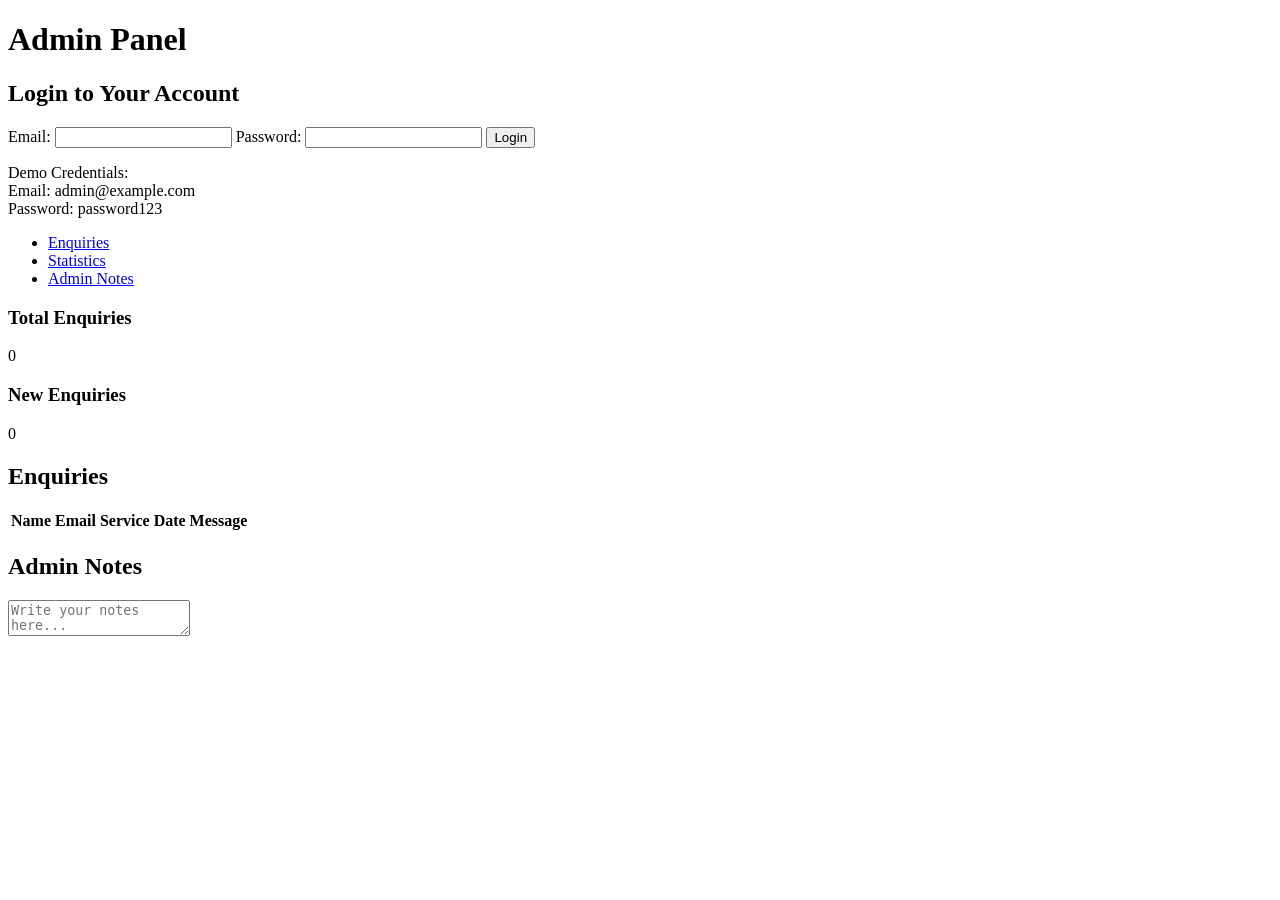
==== admin.html @ 5f38f6e5 "Add files via upload" ====
<!DOCTYPE html>
<html lang="en">
<head>
    <meta charset="UTF-8">
    <meta name="viewport" content="width=device-width, initial-scale=1.0">
    <title>Admin Panel - Boundless Moments</title>
    <link rel="stylesheet" href="css/style.css">
</head>
<body>
    <header>
        <h1>Admin Panel</h1>
    </header>
    <main>
        <section class="login-section">
            <div class="login-card">
                <h2>Login to Your Account</h2>
                <form id="loginForm">
                    <label for="email">Email:</label>
                    <input type="email" id="email" required>
                    <label for="password">Password:</label>
                    <input type="password" id="password" required>
                    <button type="submit">Login</button>
                </form>
                <p>Demo Credentials: <br> Email: admin@example.com <br> Password: password123</p>
            </div>
        </section>
        <section id="dashboard" class="hidden">
            <nav class="sidebar">
                <ul>
                    <li><a href="#enquiries">Enquiries</a></li>
                    <li><a href="#stats">Statistics</a></li>
                    <li><a href="#notes">Admin Notes</a></li>
                </ul>
            </nav>
            <div class="stats-cards">
                <div class="stat-card">
                    <h3>Total Enquiries</h3>
                    <p id="totalEnquiries">0</p>
                </div>
                <div class="stat-card">
                    <h3>New Enquiries</h3>
                    <p id="newEnquiries">0</p>
                </div>
            </div>
            <section id="enquiries">
                <h2>Enquiries</h2>
                <table id="enquiriesTable">
                    <thead>
                        <tr>
                            <th>Name</th>
                            <th>Email</th>
                            <th>Service</th>
                            <th>Date</th>
                            <th>Message</th>
                        </tr>
                    </thead>
                    <tbody>
                        <!-- Enquiries will be populated here -->
                    </tbody>
                </table>
            </section>
            <section id="notes">
                <h2>Admin Notes</h2>
                <textarea id="adminNotes" placeholder="Write your notes here..."></textarea>
            </section>
        </section>
    </main>
    <script src="js/script.js"></script>
</body>
</html>
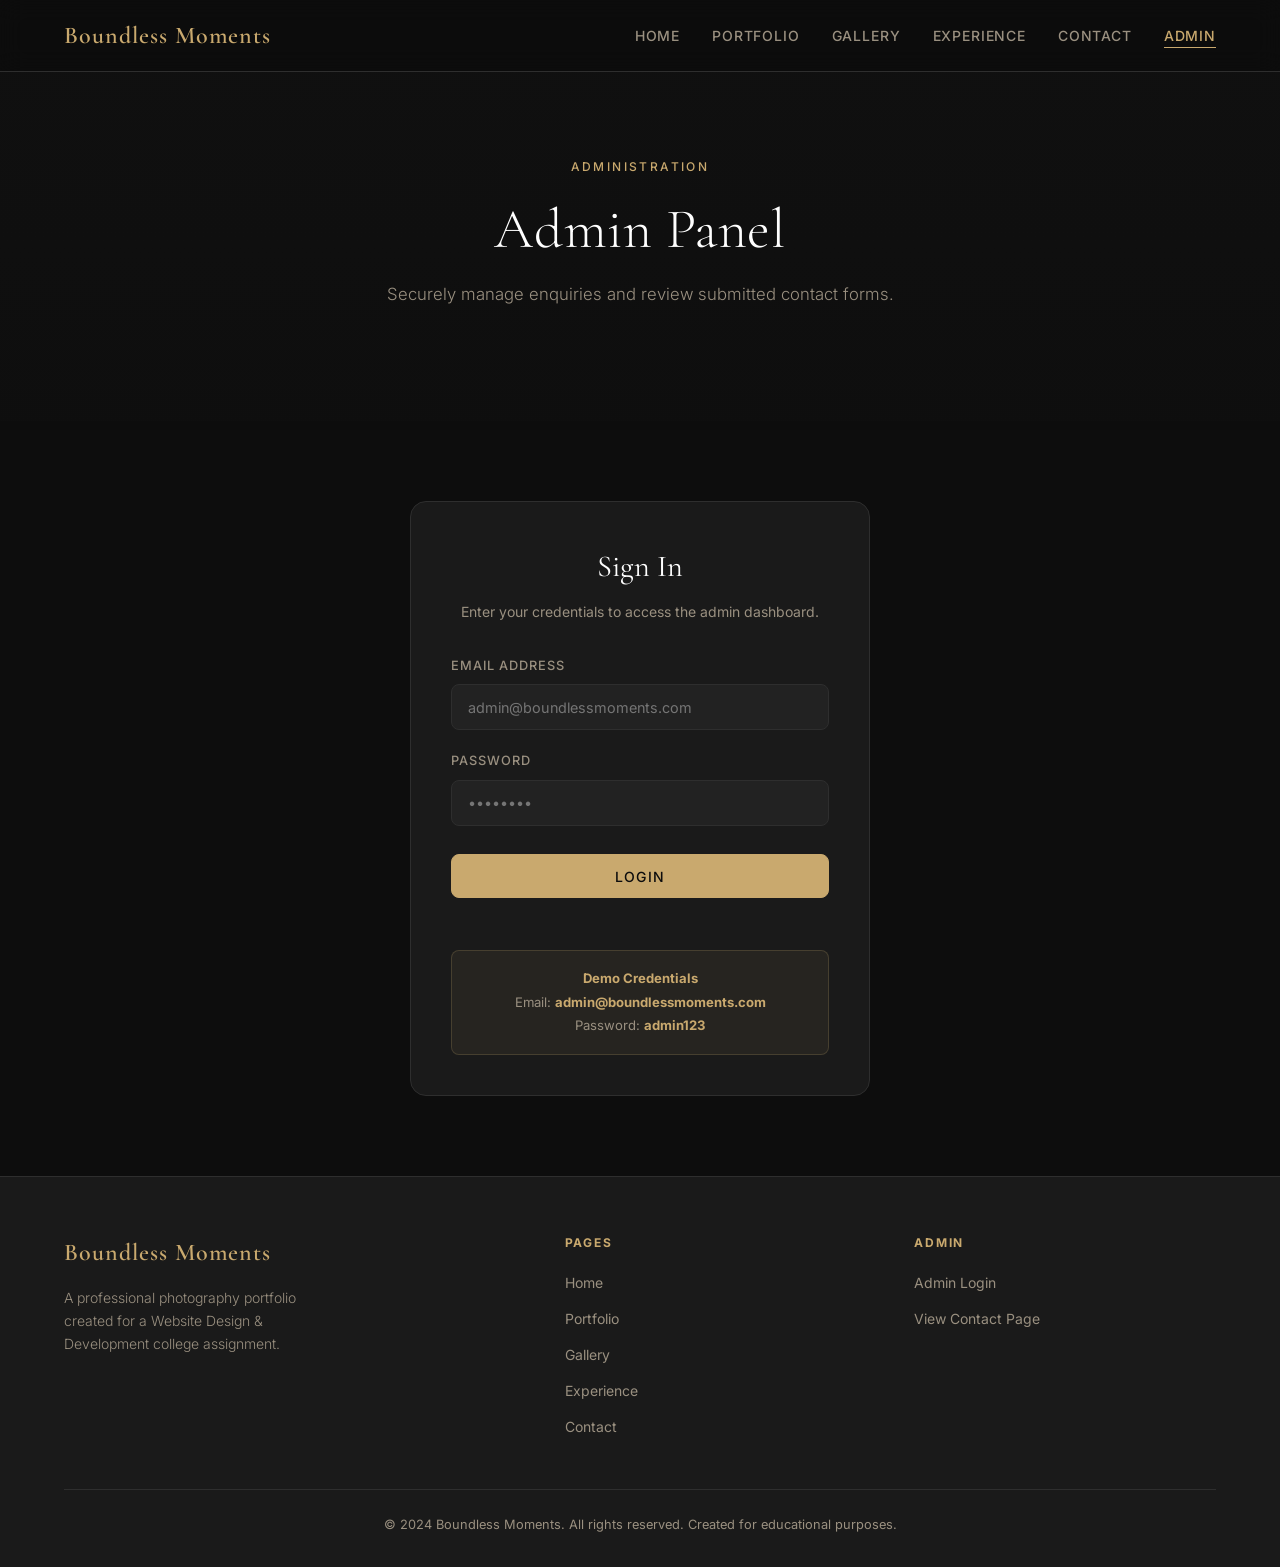
==== commit ffdd14d9: "Create complete Boundless Moments photography portfolio website Agent-Logs-Url: https://github.com/n" ====
--- a/admin.html
+++ b/admin.html
@@ -1,70 +1,174 @@
 <!DOCTYPE html>
 <html lang="en">
 <head>
-    <meta charset="UTF-8">
-    <meta name="viewport" content="width=device-width, initial-scale=1.0">
-    <title>Admin Panel - Boundless Moments</title>
-    <link rel="stylesheet" href="css/style.css">
+  <meta charset="UTF-8">
+  <meta name="viewport" content="width=device-width, initial-scale=1.0">
+  <meta name="description" content="Boundless Moments admin panel — manage enquiries and site content.">
+  <title>Admin Panel — Boundless Moments</title>
+  <link rel="stylesheet" href="css/style.css">
 </head>
 <body>
-    <header>
-        <h1>Admin Panel</h1>
-    </header>
-    <main>
-        <section class="login-section">
-            <div class="login-card">
-                <h2>Login to Your Account</h2>
-                <form id="loginForm">
-                    <label for="email">Email:</label>
-                    <input type="email" id="email" required>
-                    <label for="password">Password:</label>
-                    <input type="password" id="password" required>
-                    <button type="submit">Login</button>
-                </form>
-                <p>Demo Credentials: <br> Email: admin@example.com <br> Password: password123</p>
+
+  <!-- ===== NAVIGATION ===== -->
+  <nav class="navbar" role="navigation" aria-label="Main navigation">
+    <div class="container">
+      <a href="index.html" class="nav-logo" aria-label="Boundless Moments — home">Boundless Moments</a>
+      <button class="nav-toggle" id="navToggle" aria-label="Toggle navigation" aria-expanded="false">
+        <span></span><span></span><span></span>
+      </button>
+      <ul class="nav-links" role="list">
+        <li><a href="index.html">Home</a></li>
+        <li><a href="portfolio.html">Portfolio</a></li>
+        <li><a href="gallery.html">Gallery</a></li>
+        <li><a href="experience.html">Experience</a></li>
+        <li><a href="contact.html">Contact</a></li>
+        <li><a href="admin.html">Admin</a></li>
+      </ul>
+    </div>
+  </nav>
+
+  <!-- ===== HERO ===== -->
+  <section class="hero hero--sub" aria-label="Admin hero" style="min-height:38vh">
+    <div class="hero-bg" style="background-image:url('https://images.unsplash.com/photo-1497366216548-37526070297c?w=1600&q=80');" role="img" aria-label="Minimalist dark office desk"></div>
+    <div class="hero-overlay"></div>
+    <div class="hero-content">
+      <span class="hero-eyebrow">Administration</span>
+      <h1>Admin Panel</h1>
+      <p>Securely manage enquiries and review submitted contact forms.</p>
+    </div>
+  </section>
+
+  <!-- ===== LOGIN ===== -->
+  <section class="admin-login-section" id="adminLogin" aria-labelledby="login-heading">
+    <div class="container">
+      <div class="login-card">
+        <h2 id="login-heading">Sign In</h2>
+        <p>Enter your credentials to access the admin dashboard.</p>
+
+        <form id="loginForm" novalidate aria-label="Admin login form">
+          <div class="form-group">
+            <label for="adminEmail">Email Address</label>
+            <input type="email" id="adminEmail" name="adminEmail" placeholder="admin@boundlessmoments.com" required autocomplete="username">
+          </div>
+          <div class="form-group">
+            <label for="adminPassword">Password</label>
+            <input type="password" id="adminPassword" name="adminPassword" placeholder="••••••••" required autocomplete="current-password">
+          </div>
+          <button type="submit" class="btn btn-primary" style="width:100%;margin-top:.5rem">Login</button>
+          <p class="login-error" id="loginError" role="alert" aria-live="polite"></p>
+        </form>
+
+        <div class="demo-creds" aria-label="Demo login credentials">
+          <strong>Demo Credentials</strong><br>
+          Email: <strong>admin@boundlessmoments.com</strong><br>
+          Password: <strong>admin123</strong>
+        </div>
+      </div>
+    </div>
+  </section>
+
+  <!-- ===== DASHBOARD ===== -->
+  <section class="dashboard-section hidden" id="adminDashboard" aria-labelledby="dashboard-heading">
+    <div class="container">
+      <div class="dashboard-layout">
+
+        <!-- Sidebar -->
+        <aside class="sidebar" aria-label="Dashboard navigation">
+          <div class="sidebar-header">
+            <h3>Dashboard</h3>
+          </div>
+          <ul>
+            <li><a href="#dash-stats">📊 Statistics</a></li>
+            <li><a href="#dash-enquiries">📬 Enquiries</a></li>
+            <li><a href="#dash-notes">📝 Admin Notes</a></li>
+          </ul>
+          <button class="sidebar-logout" id="logoutBtn" aria-label="Log out of admin panel">🚪 Log Out</button>
+        </aside>
+
+        <!-- Main Content -->
+        <div class="dashboard-main">
+
+          <!-- Stat Cards -->
+          <div class="dash-stats" id="dash-stats" aria-label="Statistics overview">
+            <div class="dash-stat-card">
+              <span class="stat-number" id="totalEnquiries">0</span>
+              <p>Total Enquiries</p>
             </div>
-        </section>
-        <section id="dashboard" class="hidden">
-            <nav class="sidebar">
-                <ul>
-                    <li><a href="#enquiries">Enquiries</a></li>
-                    <li><a href="#stats">Statistics</a></li>
-                    <li><a href="#notes">Admin Notes</a></li>
-                </ul>
-            </nav>
-            <div class="stats-cards">
-                <div class="stat-card">
-                    <h3>Total Enquiries</h3>
-                    <p id="totalEnquiries">0</p>
-                </div>
-                <div class="stat-card">
-                    <h3>New Enquiries</h3>
-                    <p id="newEnquiries">0</p>
-                </div>
+            <div class="dash-stat-card">
+              <span class="stat-number" id="newEnquiries">0</span>
+              <p>Today's Enquiries</p>
             </div>
-            <section id="enquiries">
-                <h2>Enquiries</h2>
-                <table id="enquiriesTable">
-                    <thead>
-                        <tr>
-                            <th>Name</th>
-                            <th>Email</th>
-                            <th>Service</th>
-                            <th>Date</th>
-                            <th>Message</th>
-                        </tr>
-                    </thead>
-                    <tbody>
-                        <!-- Enquiries will be populated here -->
-                    </tbody>
-                </table>
-            </section>
-            <section id="notes">
-                <h2>Admin Notes</h2>
-                <textarea id="adminNotes" placeholder="Write your notes here..."></textarea>
-            </section>
-        </section>
-    </main>
-    <script src="js/script.js"></script>
+            <div class="dash-stat-card">
+              <span class="stat-number" id="todayEnquiries">0</span>
+              <p>Submissions This Session</p>
+            </div>
+          </div>
+
+          <!-- Enquiries Table -->
+          <div class="dash-panel" id="dash-enquiries">
+            <h3 id="dashboard-heading">Contact Enquiries</h3>
+            <div style="overflow-x:auto">
+              <table class="enquiries-table" aria-label="Submitted enquiries">
+                <thead>
+                  <tr>
+                    <th scope="col">Name</th>
+                    <th scope="col">Email</th>
+                    <th scope="col">Phone</th>
+                    <th scope="col">Service</th>
+                    <th scope="col">Event Date</th>
+                    <th scope="col">Message</th>
+                  </tr>
+                </thead>
+                <tbody id="enquiriesBody">
+                  <!-- Populated by script.js -->
+                </tbody>
+              </table>
+            </div>
+          </div>
+
+          <!-- Admin Notes -->
+          <div class="dash-panel" id="dash-notes">
+            <h3>Admin Notes</h3>
+            <textarea class="admin-notes-area" id="adminNotes" placeholder="Write your private notes here — they are saved automatically to your browser..." aria-label="Admin notes textarea"></textarea>
+          </div>
+
+        </div><!-- /dashboard-main -->
+      </div><!-- /dashboard-layout -->
+    </div>
+  </section>
+
+  <!-- ===== FOOTER ===== -->
+  <footer class="footer" role="contentinfo">
+    <div class="container">
+      <div class="footer-grid">
+        <div class="footer-brand">
+          <span class="nav-logo">Boundless Moments</span>
+          <p>A professional photography portfolio created for a Website Design &amp; Development college assignment.</p>
+        </div>
+        <div class="footer-col">
+          <h4>Pages</h4>
+          <ul>
+            <li><a href="index.html">Home</a></li>
+            <li><a href="portfolio.html">Portfolio</a></li>
+            <li><a href="gallery.html">Gallery</a></li>
+            <li><a href="experience.html">Experience</a></li>
+            <li><a href="contact.html">Contact</a></li>
+          </ul>
+        </div>
+        <div class="footer-col">
+          <h4>Admin</h4>
+          <ul>
+            <li><a href="admin.html">Admin Login</a></li>
+            <li><a href="contact.html">View Contact Page</a></li>
+          </ul>
+        </div>
+      </div>
+      <div class="footer-bottom">
+        <p>&copy; 2024 Boundless Moments. All rights reserved. Created for educational purposes.</p>
+      </div>
+    </div>
+  </footer>
+
+  <script src="js/script.js"></script>
 </body>
 </html>
--- a/css/style.css
+++ b/css/style.css
@@ -0,0 +1,888 @@
+/* ===================================================
+   Boundless Moments — Dark Luxury Photography Theme
+   style.css
+   =================================================== */
+
+/* ---------- Google Fonts ---------- */
+@import url('https://fonts.googleapis.com/css2?family=Cormorant+Garamond:ital,wght@0,300;0,400;0,500;0,600;0,700;1,300;1,400&family=Inter:wght@300;400;500;600&display=swap');
+
+/* ---------- CSS Custom Properties ---------- */
+:root {
+  --bg:         #0d0d0d;
+  --surface:    #1a1a1a;
+  --surface-2:  #222222;
+  --border:     #2e2e2e;
+  --text:       #e8e0d5;
+  --text-muted: #9a9080;
+  --accent:     #c9a96e;
+  --accent-dim: #a07840;
+  --white:      #ffffff;
+  --nav-h:      72px;
+
+  --ff-heading: 'Cormorant Garamond', Georgia, serif;
+  --ff-body:    'Inter', system-ui, sans-serif;
+
+  --radius:     8px;
+  --radius-lg:  16px;
+  --shadow:     0 4px 24px rgba(0,0,0,.55);
+  --transition: 0.3s ease;
+}
+
+/* ---------- Reset ---------- */
+*, *::before, *::after { box-sizing: border-box; margin: 0; padding: 0; }
+html { scroll-behavior: smooth; font-size: 16px; }
+body {
+  background: var(--bg);
+  color: var(--text);
+  font-family: var(--ff-body);
+  font-weight: 400;
+  line-height: 1.65;
+  min-height: 100vh;
+}
+img { display: block; max-width: 100%; height: auto; }
+a { color: var(--accent); text-decoration: none; transition: color var(--transition); }
+a:hover { color: var(--white); }
+ul { list-style: none; }
+button { cursor: pointer; font-family: var(--ff-body); }
+
+/* ---------- Utility ---------- */
+.container { width: 90%; max-width: 1200px; margin: 0 auto; }
+.sr-only { position: absolute; width: 1px; height: 1px; padding: 0; overflow: hidden; clip: rect(0,0,0,0); white-space: nowrap; border: 0; }
+.hidden { display: none !important; }
+.text-accent { color: var(--accent); }
+
+/* ===================================================
+   NAVIGATION
+   =================================================== */
+.navbar {
+  position: sticky;
+  top: 0;
+  z-index: 1000;
+  background: rgba(13,13,13,.92);
+  backdrop-filter: blur(12px);
+  -webkit-backdrop-filter: blur(12px);
+  border-bottom: 1px solid var(--border);
+  height: var(--nav-h);
+  display: flex;
+  align-items: center;
+}
+.navbar .container {
+  display: flex;
+  align-items: center;
+  justify-content: space-between;
+  width: 90%;
+  max-width: 1200px;
+  margin: 0 auto;
+}
+.nav-logo {
+  font-family: var(--ff-heading);
+  font-size: 1.5rem;
+  font-weight: 600;
+  color: var(--accent);
+  letter-spacing: .04em;
+  white-space: nowrap;
+}
+.nav-links {
+  display: flex;
+  gap: 2rem;
+  align-items: center;
+}
+.nav-links a {
+  color: var(--text-muted);
+  font-size: .875rem;
+  font-weight: 500;
+  letter-spacing: .06em;
+  text-transform: uppercase;
+  transition: color var(--transition);
+  position: relative;
+  padding-bottom: 4px;
+}
+.nav-links a::after {
+  content: '';
+  position: absolute;
+  bottom: 0; left: 0;
+  width: 0; height: 1px;
+  background: var(--accent);
+  transition: width var(--transition);
+}
+.nav-links a:hover,
+.nav-links a.active {
+  color: var(--accent);
+}
+.nav-links a:hover::after,
+.nav-links a.active::after { width: 100%; }
+
+/* Hamburger */
+.nav-toggle {
+  display: none;
+  flex-direction: column;
+  gap: 5px;
+  background: none;
+  border: none;
+  padding: 4px;
+}
+.nav-toggle span {
+  display: block;
+  width: 24px; height: 2px;
+  background: var(--text);
+  border-radius: 2px;
+  transition: var(--transition);
+}
+
+/* ===================================================
+   HERO SECTIONS
+   =================================================== */
+.hero {
+  position: relative;
+  min-height: 88vh;
+  display: flex;
+  align-items: center;
+  justify-content: center;
+  text-align: center;
+  overflow: hidden;
+  background: #111;
+}
+.hero-bg {
+  position: absolute;
+  inset: 0;
+  background-size: cover;
+  background-position: center;
+  background-repeat: no-repeat;
+  opacity: .45;
+  transition: opacity 1s;
+}
+.hero-overlay {
+  position: absolute;
+  inset: 0;
+  background: linear-gradient(to bottom, rgba(13,13,13,.3) 0%, rgba(13,13,13,.7) 100%);
+}
+.hero-content {
+  position: relative;
+  z-index: 2;
+  max-width: 800px;
+  padding: 0 1.5rem;
+}
+.hero-eyebrow {
+  display: inline-block;
+  font-size: .75rem;
+  letter-spacing: .2em;
+  text-transform: uppercase;
+  color: var(--accent);
+  margin-bottom: 1.25rem;
+  font-weight: 500;
+}
+.hero h1 {
+  font-family: var(--ff-heading);
+  font-size: clamp(2.4rem, 6vw, 4.5rem);
+  font-weight: 300;
+  line-height: 1.15;
+  color: var(--white);
+  margin-bottom: 1.25rem;
+  letter-spacing: .01em;
+}
+.hero p {
+  font-size: 1.05rem;
+  color: var(--text-muted);
+  max-width: 580px;
+  margin: 0 auto 2rem;
+  font-weight: 300;
+}
+.hero-cta {
+  display: flex;
+  gap: 1rem;
+  justify-content: center;
+  flex-wrap: wrap;
+}
+
+/* Sub-page hero (smaller) */
+.hero--sub { min-height: 52vh; }
+.hero--sub h1 { font-size: clamp(2rem, 5vw, 3.5rem); }
+
+/* ===================================================
+   BUTTONS
+   =================================================== */
+.btn {
+  display: inline-block;
+  padding: .8rem 2rem;
+  border-radius: var(--radius);
+  font-size: .875rem;
+  font-weight: 500;
+  letter-spacing: .08em;
+  text-transform: uppercase;
+  transition: var(--transition);
+}
+.btn-primary {
+  background: var(--accent);
+  color: #0d0d0d;
+  border: 1px solid var(--accent);
+}
+.btn-primary:hover {
+  background: transparent;
+  color: var(--accent);
+}
+.btn-outline {
+  background: transparent;
+  color: var(--accent);
+  border: 1px solid var(--accent);
+}
+.btn-outline:hover {
+  background: var(--accent);
+  color: #0d0d0d;
+}
+
+/* ===================================================
+   SECTION BASICS
+   =================================================== */
+section { padding: 5rem 0; }
+.section-label {
+  display: block;
+  font-size: .72rem;
+  letter-spacing: .22em;
+  text-transform: uppercase;
+  color: var(--accent);
+  font-weight: 500;
+  margin-bottom: .75rem;
+}
+.section-title {
+  font-family: var(--ff-heading);
+  font-size: clamp(1.9rem, 3.5vw, 2.9rem);
+  font-weight: 400;
+  color: var(--white);
+  margin-bottom: 1rem;
+  line-height: 1.2;
+}
+.section-sub {
+  color: var(--text-muted);
+  font-size: .95rem;
+  font-weight: 300;
+  max-width: 560px;
+  margin-bottom: 3rem;
+}
+.divider {
+  width: 48px; height: 1px;
+  background: var(--accent);
+  margin: 1.25rem 0 2rem;
+}
+
+/* ===================================================
+   HOME — ABOUT
+   =================================================== */
+.about-section { background: var(--surface); }
+.about-grid {
+  display: grid;
+  grid-template-columns: 1fr 1fr;
+  gap: 4rem;
+  align-items: center;
+}
+.about-img-wrap {
+  position: relative;
+}
+.about-img-wrap img {
+  width: 100%;
+  height: 480px;
+  object-fit: cover;
+  border-radius: var(--radius-lg);
+  filter: brightness(.85);
+}
+.about-img-wrap::before {
+  content: '';
+  position: absolute;
+  inset: -12px -12px 12px 12px;
+  border: 1px solid var(--accent);
+  border-radius: var(--radius-lg);
+  opacity: .4;
+  pointer-events: none;
+}
+.about-text p { color: var(--text-muted); font-weight: 300; margin-bottom: 1rem; }
+
+/* ===================================================
+   HOME — FEATURED CATEGORIES
+   =================================================== */
+.categories-grid {
+  display: grid;
+  grid-template-columns: repeat(4, 1fr);
+  gap: 1.25rem;
+}
+.category-card {
+  position: relative;
+  border-radius: var(--radius-lg);
+  overflow: hidden;
+  aspect-ratio: 3/4;
+  cursor: pointer;
+}
+.category-card img {
+  width: 100%; height: 100%;
+  object-fit: cover;
+  transition: transform .6s ease;
+  filter: brightness(.6);
+}
+.category-card:hover img { transform: scale(1.06); }
+.category-overlay {
+  position: absolute;
+  inset: 0;
+  background: linear-gradient(to top, rgba(0,0,0,.75) 0%, transparent 55%);
+  display: flex;
+  flex-direction: column;
+  justify-content: flex-end;
+  padding: 1.5rem;
+}
+.category-overlay h3 {
+  font-family: var(--ff-heading);
+  font-size: 1.35rem;
+  font-weight: 400;
+  color: var(--white);
+  margin-bottom: .35rem;
+}
+.category-overlay p { font-size: .82rem; color: var(--text-muted); }
+
+/* ===================================================
+   HOME — PURPOSE / CTA BAND
+   =================================================== */
+.cta-band {
+  background: linear-gradient(135deg, var(--surface) 0%, #161616 100%);
+  text-align: center;
+  padding: 5rem 0;
+  border-top: 1px solid var(--border);
+  border-bottom: 1px solid var(--border);
+}
+.cta-band .section-title { margin-bottom: .75rem; }
+.cta-band p { color: var(--text-muted); max-width: 520px; margin: 0 auto 2.5rem; font-weight: 300; }
+
+/* ===================================================
+   PORTFOLIO PAGE
+   =================================================== */
+.filter-bar {
+  display: flex;
+  gap: .75rem;
+  flex-wrap: wrap;
+  margin-bottom: 3rem;
+  justify-content: center;
+}
+.filter-btn {
+  padding: .55rem 1.5rem;
+  border-radius: 100px;
+  border: 1px solid var(--border);
+  background: transparent;
+  color: var(--text-muted);
+  font-size: .82rem;
+  letter-spacing: .08em;
+  text-transform: uppercase;
+  transition: var(--transition);
+}
+.filter-btn:hover { border-color: var(--accent); color: var(--accent); }
+.filter-btn.active {
+  background: var(--accent);
+  border-color: var(--accent);
+  color: #0d0d0d;
+}
+
+.portfolio-grid {
+  display: grid;
+  grid-template-columns: repeat(3, 1fr);
+  gap: 1.5rem;
+}
+.portfolio-card {
+  background: var(--surface);
+  border-radius: var(--radius-lg);
+  overflow: hidden;
+  border: 1px solid var(--border);
+  transition: transform var(--transition), box-shadow var(--transition);
+}
+.portfolio-card:hover {
+  transform: translateY(-6px);
+  box-shadow: var(--shadow);
+}
+.portfolio-card.hide { display: none; }
+.portfolio-card-img {
+  width: 100%;
+  height: 260px;
+  object-fit: cover;
+  display: block;
+  filter: brightness(.85);
+  transition: filter var(--transition);
+}
+.portfolio-card:hover .portfolio-card-img { filter: brightness(1); }
+.portfolio-card-body { padding: 1.25rem 1.5rem 1.5rem; }
+.badge {
+  display: inline-block;
+  padding: .25rem .85rem;
+  border-radius: 100px;
+  font-size: .7rem;
+  letter-spacing: .1em;
+  text-transform: uppercase;
+  background: rgba(201,169,110,.15);
+  color: var(--accent);
+  border: 1px solid rgba(201,169,110,.25);
+  margin-bottom: .85rem;
+}
+.portfolio-card-body h3 {
+  font-family: var(--ff-heading);
+  font-size: 1.3rem;
+  font-weight: 400;
+  color: var(--white);
+  margin-bottom: .5rem;
+}
+.portfolio-card-body p { font-size: .875rem; color: var(--text-muted); font-weight: 300; }
+
+/* ===================================================
+   GALLERY PAGE
+   =================================================== */
+.gallery-intro { text-align: center; padding-bottom: 1rem; }
+.masonry {
+  columns: 3;
+  column-gap: 1.25rem;
+}
+.masonry-item {
+  break-inside: avoid;
+  margin-bottom: 1.25rem;
+  border-radius: var(--radius);
+  overflow: hidden;
+  position: relative;
+}
+.masonry-item img {
+  width: 100%;
+  display: block;
+  filter: brightness(.82);
+  transition: filter .4s, transform .4s;
+}
+.masonry-item:hover img {
+  filter: brightness(1);
+  transform: scale(1.02);
+}
+
+/* ===================================================
+   EXPERIENCE PAGE
+   =================================================== */
+.profile-section {
+  background: var(--surface);
+  padding: 5rem 0;
+}
+.profile-grid {
+  display: grid;
+  grid-template-columns: 1fr 1.4fr;
+  gap: 4rem;
+  align-items: center;
+}
+.profile-img {
+  width: 100%;
+  height: 500px;
+  object-fit: cover;
+  border-radius: var(--radius-lg);
+  filter: brightness(.85);
+}
+.profile-text p { color: var(--text-muted); font-weight: 300; margin-bottom: 1rem; }
+
+.skills-section { padding: 5rem 0; }
+.skills-grid {
+  display: grid;
+  grid-template-columns: repeat(3, 1fr);
+  gap: 1.5rem;
+}
+.skill-card {
+  background: var(--surface);
+  border: 1px solid var(--border);
+  border-radius: var(--radius-lg);
+  padding: 2rem;
+  transition: border-color var(--transition), transform var(--transition);
+}
+.skill-card:hover {
+  border-color: var(--accent);
+  transform: translateY(-4px);
+}
+.skill-icon {
+  font-size: 2rem;
+  margin-bottom: 1rem;
+}
+.skill-card h3 {
+  font-family: var(--ff-heading);
+  font-size: 1.35rem;
+  font-weight: 500;
+  color: var(--white);
+  margin-bottom: .75rem;
+}
+.skill-card p { font-size: .875rem; color: var(--text-muted); font-weight: 300; }
+.skill-tags { display: flex; flex-wrap: wrap; gap: .5rem; margin-top: 1rem; }
+.skill-tag {
+  padding: .25rem .75rem;
+  border-radius: 100px;
+  font-size: .72rem;
+  background: var(--surface-2);
+  border: 1px solid var(--border);
+  color: var(--text-muted);
+  letter-spacing: .04em;
+}
+
+.stats-section { background: var(--surface); padding: 5rem 0; }
+.stats-grid {
+  display: grid;
+  grid-template-columns: repeat(4, 1fr);
+  gap: 1.5rem;
+  text-align: center;
+}
+.stat-item { padding: 2rem; }
+.stat-number {
+  font-family: var(--ff-heading);
+  font-size: 3.5rem;
+  font-weight: 300;
+  color: var(--accent);
+  display: block;
+  line-height: 1;
+  margin-bottom: .5rem;
+}
+.stat-label { font-size: .82rem; text-transform: uppercase; letter-spacing: .12em; color: var(--text-muted); }
+
+/* ===================================================
+   CONTACT PAGE
+   =================================================== */
+.contact-section { padding: 5rem 0; }
+.contact-grid {
+  display: grid;
+  grid-template-columns: 1fr 1.6fr;
+  gap: 4rem;
+  align-items: start;
+}
+.contact-info h2 {
+  font-family: var(--ff-heading);
+  font-size: 2rem;
+  font-weight: 400;
+  color: var(--white);
+  margin-bottom: 1rem;
+}
+.contact-info p { color: var(--text-muted); font-weight: 300; margin-bottom: 2rem; }
+.contact-detail {
+  display: flex;
+  gap: 1rem;
+  align-items: flex-start;
+  margin-bottom: 1.25rem;
+}
+.contact-detail-icon { font-size: 1.25rem; color: var(--accent); flex-shrink: 0; margin-top: 2px; }
+.contact-detail-text h4 { color: var(--white); font-size: .875rem; margin-bottom: .2rem; }
+.contact-detail-text p { color: var(--text-muted); font-size: .875rem; margin: 0; }
+
+/* Form */
+.contact-form {
+  background: var(--surface);
+  border: 1px solid var(--border);
+  border-radius: var(--radius-lg);
+  padding: 2.5rem;
+}
+.form-row {
+  display: grid;
+  grid-template-columns: 1fr 1fr;
+  gap: 1.25rem;
+}
+.form-group { margin-bottom: 1.25rem; }
+.form-group label {
+  display: block;
+  font-size: .8rem;
+  letter-spacing: .08em;
+  text-transform: uppercase;
+  color: var(--text-muted);
+  margin-bottom: .5rem;
+  font-weight: 500;
+}
+.form-group input,
+.form-group select,
+.form-group textarea {
+  width: 100%;
+  background: var(--surface-2);
+  border: 1px solid var(--border);
+  border-radius: var(--radius);
+  padding: .85rem 1rem;
+  color: var(--text);
+  font-family: var(--ff-body);
+  font-size: .9rem;
+  transition: border-color var(--transition);
+  -webkit-appearance: none;
+}
+.form-group input:focus,
+.form-group select:focus,
+.form-group textarea:focus {
+  outline: none;
+  border-color: var(--accent);
+}
+.form-group textarea { resize: vertical; min-height: 130px; }
+.form-group select option { background: var(--surface-2); }
+
+.form-message {
+  margin-top: 1rem;
+  padding: 1rem 1.25rem;
+  border-radius: var(--radius);
+  font-size: .875rem;
+  display: none;
+}
+.form-message.success {
+  background: rgba(72,187,120,.12);
+  border: 1px solid rgba(72,187,120,.3);
+  color: #68d391;
+  display: block;
+}
+.form-message.error {
+  background: rgba(245,101,101,.12);
+  border: 1px solid rgba(245,101,101,.3);
+  color: #fc8181;
+  display: block;
+}
+
+/* ===================================================
+   ADMIN PAGE
+   =================================================== */
+.admin-login-section { padding: 5rem 0; }
+.login-card {
+  max-width: 460px;
+  margin: 0 auto;
+  background: var(--surface);
+  border: 1px solid var(--border);
+  border-radius: var(--radius-lg);
+  padding: 2.5rem;
+}
+.login-card h2 {
+  font-family: var(--ff-heading);
+  font-size: 1.9rem;
+  font-weight: 400;
+  color: var(--white);
+  margin-bottom: .5rem;
+  text-align: center;
+}
+.login-card > p {
+  text-align: center;
+  color: var(--text-muted);
+  font-size: .875rem;
+  margin-bottom: 2rem;
+}
+.login-error {
+  color: #fc8181;
+  font-size: .82rem;
+  margin-top: .75rem;
+  text-align: center;
+  min-height: 1.2em;
+}
+
+.demo-creds {
+  margin-top: 1.5rem;
+  padding: 1rem 1.25rem;
+  background: rgba(201,169,110,.07);
+  border: 1px solid rgba(201,169,110,.2);
+  border-radius: var(--radius);
+  font-size: .82rem;
+  color: var(--text-muted);
+  text-align: center;
+  line-height: 1.8;
+}
+.demo-creds strong { color: var(--accent); }
+
+/* Dashboard */
+.dashboard-section {
+  padding: 3rem 0 5rem;
+}
+.dashboard-layout {
+  display: grid;
+  grid-template-columns: 220px 1fr;
+  gap: 2rem;
+  align-items: start;
+}
+.sidebar {
+  background: var(--surface);
+  border: 1px solid var(--border);
+  border-radius: var(--radius-lg);
+  padding: 1.5rem 0;
+  position: sticky;
+  top: calc(var(--nav-h) + 1rem);
+}
+.sidebar-header {
+  padding: 0 1.5rem 1.25rem;
+  border-bottom: 1px solid var(--border);
+  margin-bottom: 1rem;
+}
+.sidebar-header h3 {
+  font-family: var(--ff-heading);
+  font-size: 1.1rem;
+  color: var(--accent);
+}
+.sidebar ul li a {
+  display: block;
+  padding: .65rem 1.5rem;
+  color: var(--text-muted);
+  font-size: .875rem;
+  transition: color var(--transition), background var(--transition);
+}
+.sidebar ul li a:hover {
+  color: var(--accent);
+  background: rgba(201,169,110,.06);
+}
+.sidebar-logout {
+  margin: 1rem 1.5rem 0;
+  width: calc(100% - 3rem);
+  padding: .65rem;
+  border: 1px solid var(--border);
+  border-radius: var(--radius);
+  background: transparent;
+  color: var(--text-muted);
+  font-size: .82rem;
+  transition: var(--transition);
+}
+.sidebar-logout:hover { border-color: #fc8181; color: #fc8181; }
+
+.dashboard-main { display: flex; flex-direction: column; gap: 2rem; }
+
+.dash-stats {
+  display: grid;
+  grid-template-columns: repeat(3, 1fr);
+  gap: 1.25rem;
+}
+.dash-stat-card {
+  background: var(--surface);
+  border: 1px solid var(--border);
+  border-radius: var(--radius-lg);
+  padding: 1.5rem 2rem;
+  text-align: center;
+}
+.dash-stat-card .stat-number { font-size: 2.5rem; }
+.dash-stat-card p { font-size: .8rem; text-transform: uppercase; letter-spacing: .1em; color: var(--text-muted); }
+
+.dash-panel {
+  background: var(--surface);
+  border: 1px solid var(--border);
+  border-radius: var(--radius-lg);
+  padding: 2rem;
+}
+.dash-panel h3 {
+  font-family: var(--ff-heading);
+  font-size: 1.4rem;
+  font-weight: 400;
+  color: var(--white);
+  margin-bottom: 1.5rem;
+  padding-bottom: .75rem;
+  border-bottom: 1px solid var(--border);
+}
+.enquiries-table {
+  width: 100%;
+  border-collapse: collapse;
+  font-size: .82rem;
+}
+.enquiries-table th {
+  text-align: left;
+  padding: .65rem 1rem;
+  background: var(--surface-2);
+  color: var(--text-muted);
+  font-weight: 500;
+  text-transform: uppercase;
+  letter-spacing: .07em;
+  font-size: .72rem;
+}
+.enquiries-table td {
+  padding: .85rem 1rem;
+  border-bottom: 1px solid var(--border);
+  color: var(--text);
+  vertical-align: top;
+  max-width: 200px;
+  word-break: break-word;
+}
+.enquiries-table tr:last-child td { border-bottom: none; }
+.enquiries-table tr:hover td { background: rgba(255,255,255,.02); }
+.no-data { text-align: center; color: var(--text-muted); padding: 2rem; font-size: .875rem; }
+
+.admin-notes-area {
+  width: 100%;
+  background: var(--surface-2);
+  border: 1px solid var(--border);
+  border-radius: var(--radius);
+  color: var(--text);
+  font-family: var(--ff-body);
+  font-size: .9rem;
+  padding: 1rem;
+  min-height: 120px;
+  resize: vertical;
+  transition: border-color var(--transition);
+}
+.admin-notes-area:focus { outline: none; border-color: var(--accent); }
+
+/* ===================================================
+   FOOTER
+   =================================================== */
+.footer {
+  background: var(--surface);
+  border-top: 1px solid var(--border);
+  padding: 3.5rem 0 2rem;
+}
+.footer-grid {
+  display: grid;
+  grid-template-columns: 1.5fr 1fr 1fr;
+  gap: 3rem;
+  margin-bottom: 2.5rem;
+}
+.footer-brand .nav-logo { display: inline-block; margin-bottom: .85rem; }
+.footer-brand p { color: var(--text-muted); font-size: .875rem; font-weight: 300; max-width: 260px; }
+.footer-col h4 {
+  font-size: .75rem;
+  letter-spacing: .15em;
+  text-transform: uppercase;
+  color: var(--accent);
+  margin-bottom: 1rem;
+}
+.footer-col ul li { margin-bottom: .6rem; }
+.footer-col ul li a { color: var(--text-muted); font-size: .875rem; }
+.footer-col ul li a:hover { color: var(--accent); }
+.footer-bottom {
+  border-top: 1px solid var(--border);
+  padding-top: 1.5rem;
+  text-align: center;
+  color: var(--text-muted);
+  font-size: .8rem;
+}
+
+/* ===================================================
+   RESPONSIVE
+   =================================================== */
+@media (max-width: 1024px) {
+  .categories-grid { grid-template-columns: repeat(2, 1fr); }
+  .portfolio-grid { grid-template-columns: repeat(2, 1fr); }
+  .about-grid { grid-template-columns: 1fr; gap: 2.5rem; }
+  .about-img-wrap img { height: 320px; }
+  .profile-grid { grid-template-columns: 1fr; gap: 2.5rem; }
+  .profile-img { height: 360px; }
+  .stats-grid { grid-template-columns: repeat(2, 1fr); }
+  .skills-grid { grid-template-columns: 1fr 1fr; }
+  .footer-grid { grid-template-columns: 1fr 1fr; }
+  .masonry { columns: 2; }
+  .dashboard-layout { grid-template-columns: 1fr; }
+  .sidebar { position: static; }
+  .dash-stats { grid-template-columns: repeat(3, 1fr); }
+}
+
+@media (max-width: 768px) {
+  :root { --nav-h: 64px; }
+  .nav-links {
+    display: none;
+    position: fixed;
+    top: var(--nav-h);
+    left: 0; right: 0;
+    background: rgba(13,13,13,.97);
+    flex-direction: column;
+    padding: 2rem;
+    gap: 1.5rem;
+    border-bottom: 1px solid var(--border);
+    z-index: 999;
+  }
+  .nav-links.open { display: flex; }
+  .nav-toggle { display: flex; }
+
+  .hero { min-height: 75vh; }
+  .hero--sub { min-height: 45vh; }
+
+  .categories-grid { grid-template-columns: 1fr 1fr; }
+  .portfolio-grid { grid-template-columns: 1fr; }
+  .skills-grid { grid-template-columns: 1fr; }
+  .stats-grid { grid-template-columns: 1fr 1fr; }
+  .contact-grid { grid-template-columns: 1fr; gap: 2.5rem; }
+  .form-row { grid-template-columns: 1fr; }
+  .footer-grid { grid-template-columns: 1fr; gap: 2rem; }
+  .masonry { columns: 1; }
+  .dash-stats { grid-template-columns: 1fr; }
+  .dashboard-layout { grid-template-columns: 1fr; }
+}
+
+@media (max-width: 480px) {
+  .categories-grid { grid-template-columns: 1fr; }
+  .hero-cta { flex-direction: column; align-items: center; }
+}
